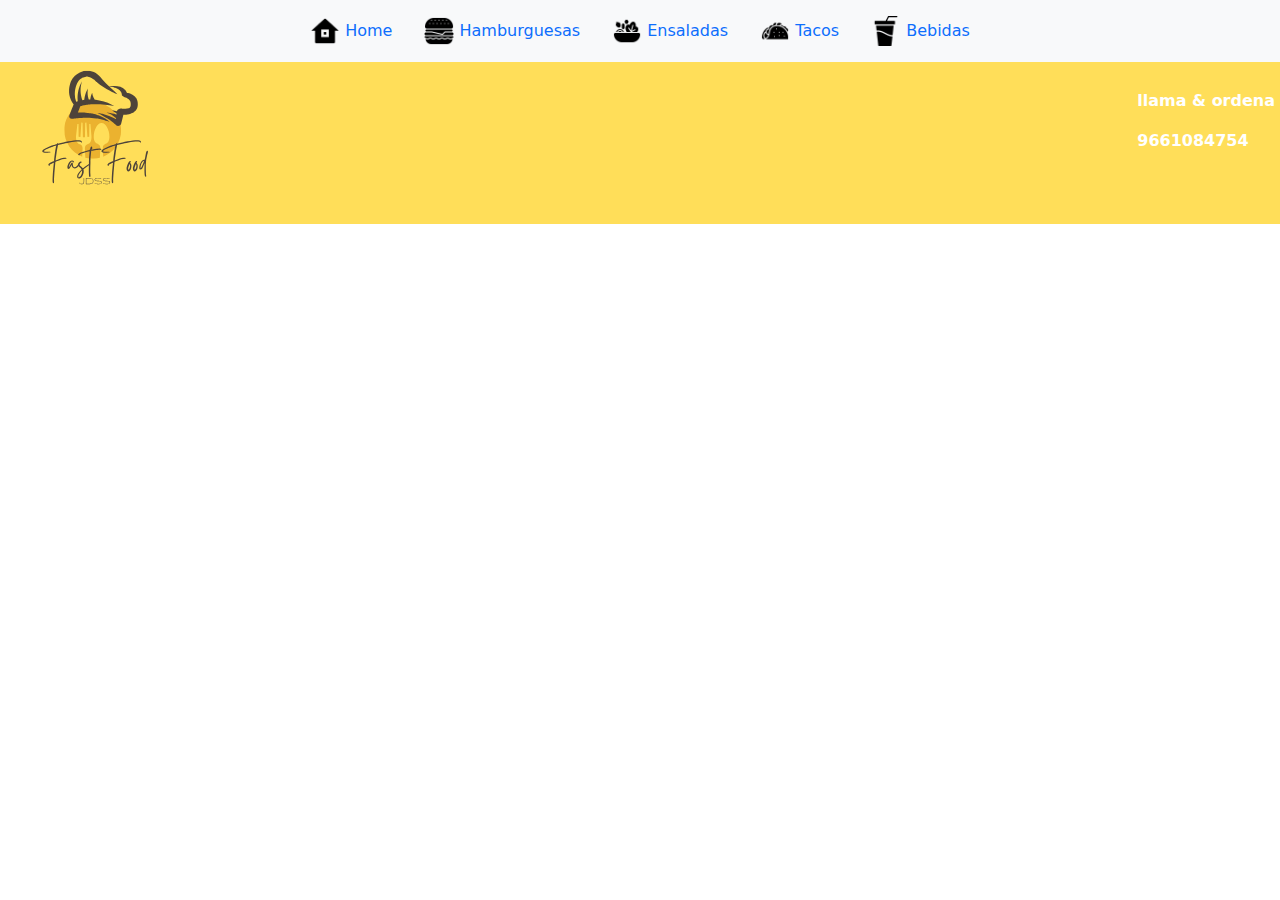
==== menu-pizzas.html @ 1e7cd8cb "Terminado" ====
<!DOCTYPE html>
<html>
<head>
    <title>Restaurante</title>
    <link rel="stylesheet" href="https://cdnjs.cloudflare.com/ajax/libs/font-awesome/6.5.1/css/all.min.css" integrity="sha512-DTOQO9RWCH3ppGqcWaEA1BIZOC6xxalwEsw9c2QQeAIftl+Vegovlnee1c9QX4TctnWMn13TZye+giMm8e2LwA==" crossorigin="anonymous" referrerpolicy="no-referrer" />
    <link rel="stylesheet" href="https://cdn.jsdelivr.net/npm/bootstrap@5.3.3/dist/css/bootstrap.min.css">
    <link rel="stylesheet" href="css/estilo-index.css">
</head>
<body>
    <script src="https://code.jquery.com/jquery-3.5.1.slim.min.js"></script>
    <script src="https://cdn.jsdelivr.net/npm/bootstrap@5.3.3/dist/js/bootstrap.bundle.min.js"></script>
    <header class="header">
        <img class="logo" src="img/logo-restaurante.svg" alt="Logo del restaurante">
        <div class="contacto">
            <p>llama & ordena</p>
            <p>9661084754</p>
        </div>
        <!-- Barra de navegación normal para pantallas grandes -->
        <nav class="navbar bg-body-tertiary fixed-top d-none d-lg-block">
            <ul class="nav">
                <li class="nav-item">
                    <a class="nav-link active" href="index.html" title="Menu de Pizzas">
                        <img class="icono" src="iconos/home.png" alt="Icono de pizza">
                        Home
                    </a>
                </li>
                <li class="nav-item">
                    <a class="nav-link active" href="menu-hamburguesas.html" title="Menu de Hamburguesas">
                        <img class="icono" src="iconos/burguer.png" alt="Icono de hamburguesa">
                        Hamburguesas
                    </a>
                </li>
                <li class="nav-item">
                    <a class="nav-link active" href="menu-ensaladas.html" title="Menu de Ensaladas">
                        <img class="icono" src="iconos/ensalada.png" alt="Icono de Ensalada">
                        Ensaladas
                    </a>
                </li>
                <li class="nav-item">
                    <a class="nav-link active" href="menu-tacos.html" title="Menu de Tacos">
                        <img class="icono" src="iconos/taco.png" alt="Icono de taco">
                        Tacos
                    </a>
                </li>
                <li class="nav-item">
                    <a class="nav-link active" href="menu-bebidas.html" title="Menu de Bebidas">
                        <img class="icono" src="iconos/bebida.png" alt="Icono de bebida">
                        Bebidas
                    </a>
                </li>
            </ul>
        </nav>
        <!-- Barra de navegación Offcanvas para pantallas pequeñas -->
        <nav class="navbar bg-body-tertiary fixed-top d-lg-none">
            <div class="container-fluid">
                <a class="navbar-brand fs-3" href="#">Fats food</a>
                <button class="navbar-toggler" type="button" data-bs-toggle="offcanvas" data-bs-target="#offcanvasNavbar" aria-controls="offcanvasNavbar" aria-label="Toggle navigation">
                  <span class="navbar-toggler-icon"></span>
                </button>
                <div class="offcanvas offcanvas-end" tabindex="-1" id="offcanvasNavbar" aria-labelledby="offcanvasNavbarLabel">
                  <div class="offcanvas-header">
                    <h5 class="offcanvas-title" id="offcanvasNavbarLabel">Menu</h5>
                    <button type="button" class="btn-close" data-bs-dismiss="offcanvas" aria-label="Close"></button>
                  </div>
                    <div class="offcanvas-body">
                        <ul class="navbar-nav justify-content-end flex-grow-1 pe-3 fs-5">
                            <li class="nav-item">
                                <a class="nav-link active" aria-current="page" href="#">Home</a>
                            </li>
                            <li class="nav-item">
                                <a class="nav-link" href="menu-pizzas.html">Pizzas</a>
                            </li>
                            <li class="nav-item">
                                <a class="nav-link" href="menu-hamburguesas.html">Hamburguesas</a>
                            </li>
                            <li class="nav-item">
                                <a class="nav-link" href="menu-ensaladas.html">Ensaladas</a>
                            </li>
                            <li class="nav-item">
                                <a class="nav-link" href="menu-tacos.html">Tacos</a>
                            </li>
                            <li class="nav-item">
                                <a class="nav-link" href="menu-bebidas.html">Bebidas</a>
                            </li>
                        </ul>
                    </div>
                </div>
            </div>
        </nav>
    </header>
---- css/estilo-index.css ----
.icono {
    width: 30px;
    height: 30px;
}
.logo {
    width: 180px;
    height: auto;
}
header {
    padding: 5px;
    display: flex;
    justify-content: space-between;
    align-items: center;
    margin-top: 34px;
}
.header {
    background-color: #FFDE59;
}
header p {
    font-size: 1em;
    font-weight: bold;
    color: #fff;
}
.nav {
    display: flex;
    justify-content: center;
    align-items: center;
}
.menu[role="navigation"] {
    display: flex;
    justify-content: center;
    align-items: center;
}
.card2 {
    position: relative;
}.btn-primary2 {
    position: absolute;
    top: 88%;
    left: 50%;
    transform: translate(-50%, -50%);
    background-color: transparent;
    color: crimson;
    border-color: #FFD51E;
    transition: background-color 0.3s ease;
    background-color: #FFD51E;
}
.btn-primary2:hover {
    background-color:  #FFDE59;
    color: crimson;
}
.card1 {
    position: relative;
}
.btn-primary1 {
    position: absolute;
    top: 92%;
    left: 50%;
    transform: translate(-50%, -50%);
    background-color: transparent;
    color: crimson;
    border-color: #FFD51E;
    transition: background-color 0.3s ease;
    background-color: #FFD51E;
}
.btn-primary1:hover {
    background-color:  #FFDE59;
    color: crimson;
}
.card3 {
    position: relative;
}
.btn-primary3 {
    position: absolute;
    top: 90%;
    left: 50%;
    transform: translate(-50%, -50%);
    background-color: transparent;
    color: crimson;
    border-color: #FFD51E;
    transition: background-color 0.3s ease;
    background-color: #FFD51E;
}
.btn-primary3:hover {
    background-color:  #FFDE59;
    color: crimson;
}
.card-img-top {
    transition: transform 0.3s ease;
}

.card-img-top:hover {
    transform: scale(1.1);
}
@media (max-width: 992px) {
    .navbar-brand {
        font-size: 2rem;
    }
    .navbar-nav {
        font-size: 1.5rem;
    }
}
.menu{
    margin-bottom: 30px;
}
.btn-circle {
    border-radius: 50%;
    width: 10px;
    height: 10px;
    padding: 10px;
}
.btn-xl {
    width: 40px;
    height: 40px;
    padding: 10px;
}
.img-small {
    width: 200px;
    height: auto;
}
.social {
    display: grid;
    position: relative;
    place-items: center;
    width: 4rem;
    height: 4rem;
    overflow: hidden;
    border: 3px solid #ddd;
    border-radius: 50%;
    background-color: #ddd;
    cursor: pointer;
    margin: 0.5rem;
    background-size: cover;
    background-position: center;
    transition: transform 0.7s ease;
}

.instagram {
    background-image: url(../img/instagram.svg);
}

.facebook {
    background-image: url(../img/facebook.svg);
}

.social:hover {
    transform: rotateY(720deg);
}
.container2 {
    display: flex;
    flex-direction: column;
    align-items: center;
    justify-content: flex-start;
    background-color: #FFDE59;
    position: relative; 
    width: 80%; 
    height: 50vh; 
    margin: auto; 
    padding: 20px; /* Añadi un padding al contenedor */
    box-sizing: border-box; /* Incluye el padding en el tamaño del contenedor */
}

.container2 .nombre {
    margin-bottom: 20px; /* Añadi un margen debajo del nombre del restaurante */
}

.container2 .info {
    margin-bottom: 20px; /* Añadi un margen debajo de la información del restaurante */
}

.container2 .info p {
    margin-bottom: 10px; /* Añadi un margen debajo de cada línea de información */
}

.container2 .info button {
    background-color: #301613; 
    color: white; 
    padding: 10px 20px; 
    border: none; 
    cursor: pointer; 
}

.container2 .info button:hover {
    background-color: #9DC135; /* Cambia el color de fondo del botón cuando el mouse pasa por encima */
}

.social {
    margin-top: auto;
}
.footer {
    display: flex;
    justify-content: space-between;
    background-color: #FFDE59;
    position: fixed;
    bottom: 0;
    width: 100%;
}

.footer .section {
    flex: 1;
}
.footer .section {
    flex: 1;
    padding: 24px; 
    border-right: 1px solid white;
    box-sizing: border-box; /* Incluye el padding y el borde en el tamaño del elemento */
}

.footer .section.right {
    border-right: none;
}

.footer .section.left {
    display: flex;
    align-items: center;
    justify-content: center;
}
.footer .section i {
    color: black; /* Establece el color de todos los iconos a negro */
}

.footer .section.left i {
    font-size: 3em; 
    transition: all 0.6s ease; 
}

.footer .section.left i:hover {
    transform: rotate(20deg); 
    cursor: pointer; 
}

.footer .section.center form {
    display: flex;
    align-items: center;
    justify-content: center;
}

.footer .section.center button {
    background: none;
    border: none;
}

.footer .section.center i {
    font-size: 3em; 
    transition: all 0.6s ease; 
}

.footer .section.center i:hover {
    transform: rotate(20deg); 
    cursor: pointer; 
}
.footer .section.right {
    display: flex;
    align-items: center;
    justify-content: center;
}

.footer .section.right i {
    font-size: 3em; 
    transition: all 0.6s ease; 
}

.footer .section.right i:hover {
    transform: rotate(20deg); 
    cursor: pointer; 
}
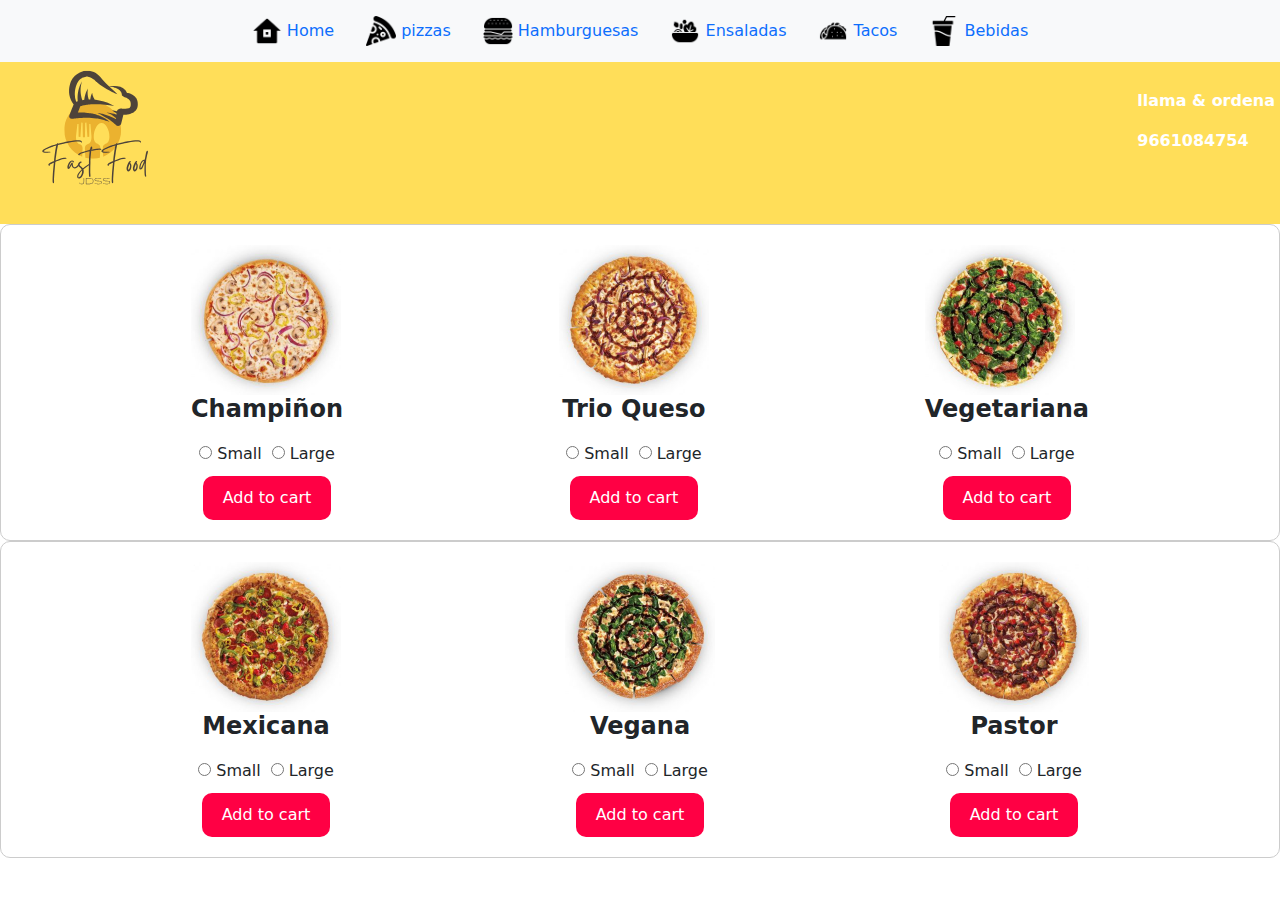
==== commit 34c2cc24: "Practica Terminada" ====
--- a/menu-pizzas.html
+++ b/menu-pizzas.html
@@ -22,6 +22,12 @@
                     <a class="nav-link active" href="index.html" title="Menu de Pizzas">
                         <img class="icono" src="iconos/home.png" alt="Icono de pizza">
                         Home
+                    </a>
+                </li>
+                <li class="nav-item">
+                    <a class="nav-link active" href="menu-pizzas.html" title="Menu de Pizzas">
+                        <img class="icono" src="iconos/pizza.png" alt="Icono de pizza">
+                        pizzas
                     </a>
                 </li>
                 <li class="nav-item">
@@ -65,7 +71,7 @@
                     <div class="offcanvas-body">
                         <ul class="navbar-nav justify-content-end flex-grow-1 pe-3 fs-5">
                             <li class="nav-item">
-                                <a class="nav-link active" aria-current="page" href="#">Home</a>
+                                <a class="nav-link active" aria-current="page" href="index.html">Home</a>
                             </li>
                             <li class="nav-item">
                                 <a class="nav-link" href="menu-pizzas.html">Pizzas</a>
@@ -88,3 +94,105 @@
             </div>
         </nav>
     </header>
+    <div class="product-container">
+        <div class="product">
+            <img src="img/champinon.jpg" alt="Pepperoni Pizza" class="product-image">
+            <div class="product-info">
+                <h3 class="product-title">Champiñon</h3>
+                <div class="pack-size">
+                    <label>
+                        <input type="radio" name="pack-size" value="small"> Small
+                    </label>
+                    <label>
+                        <input type="radio" name="pack-size" value="large"> Large
+                    </label>
+                </div>
+                <button class="add-to-cart-button">Add to cart</button>
+            </div>
+        </div>
+
+        <div class="product">
+            <img src="img/trio queso.jpg" alt="Product 2" class="product-image">
+            <div class="product-info">
+                <h3 class="product-title">Trio Queso</h3>
+                <div class="pack-size">
+                    <label>
+                        <input type="radio" name="pack-size2" value="small"> Small
+                    </label>
+                    <label>
+                        <input type="radio" name="pack-size2" value="large"> Large
+                    </label>
+                </div>
+                <button class="add-to-cart-button">Add to cart</button>
+            </div>
+        </div>
+
+        <div class="product">
+            <img src="img/vegetariana.jpg" alt="Product 3" class="product-image">
+            <div class="product-info">
+                <h3 class="product-title">Vegetariana</h3>
+                <div class="pack-size">
+                    <label>
+                        <input type="radio" name="pack-size3" value="small"> Small
+                    </label>
+                    <label>
+                        <input type="radio" name="pack-size3" value="large"> Large
+                    </label>
+                </div>
+                <button class="add-to-cart-button">Add to cart</button>
+            </div>
+        </div>
+    </div>
+    
+    <div class="product-container">
+        <div class="product">
+            <img src="img/mexicana.jpg" alt="Pepperoni Pizza" class="product-image">
+            <div class="product-info">
+                <h3 class="product-title">Mexicana</h3>
+                <div class="pack-size">
+                    <label>
+                        <input type="radio" name="pack-size" value="small"> Small
+                    </label>
+                    <label>
+                        <input type="radio" name="pack-size" value="large"> Large
+                    </label>
+                </div>
+                <button class="add-to-cart-button">Add to cart</button>
+            </div>
+        </div>
+
+        <div class="product">
+            <img src="img/Vegana.jpg" alt="Product 2" class="product-image">
+            <div class="product-info">
+                <h3 class="product-title">Vegana</h3>
+                <div class="pack-size">
+                    <label>
+                        <input type="radio" name="pack-size2" value="small"> Small
+                    </label>
+                    <label>
+                        <input type="radio" name="pack-size2" value="large"> Large
+                    </label>
+                </div>
+                <button class="add-to-cart-button">Add to cart</button>
+            </div>
+        </div>
+
+        <div class="product">
+            <img src="img/pastor.jpg" alt="Product 3" class="product-image">
+            <div class="product-info">
+                <h3 class="product-title">Pastor</h3>
+                <div class="pack-size">
+                    <label>
+                        <input type="radio" name="pack-size3" value="small"> Small
+                    </label>
+                    <label>
+                        <input type="radio" name="pack-size3" value="large"> Large
+                    </label>
+                </div>
+                <button class="add-to-cart-button">Add to cart</button>
+            </div>
+        </div>
+    </div>
+      <script src="Java/scripts-menu-pizza.js"></script>
+</body>
+</html>    --- a/css/estilo-index.css
+++ b/css/estilo-index.css
@@ -263,3 +263,144 @@
     transform: rotate(20deg); 
     cursor: pointer; 
 }
+
+/*---------------------------------------------------------------------------------- */
+/* Estilo de la pagina menu peperoni */
+.product-container {
+    display: flex;
+    flex-direction: row;
+    justify-content: space-between;
+    align-items: flex-start;
+    gap: 20px;
+    border: 1px solid #ccc;
+    padding: 20px;
+    border-radius: 10px;
+}
+.product:first-child {
+    margin-left: 170px;
+}
+
+.product:last-child {
+    margin-right: 170px;
+}
+  
+.product-image {
+    width: 150px;
+    height: 150px;
+    object-fit: cover;
+    border-radius: 10px;
+    transition: transform 0.3s ease-in-out;
+}
+  
+.product-info {
+    display: flex;
+    flex-direction: column;
+    align-items: center;
+    gap: 10px;
+}
+  
+.product-title {
+    font-size: 24px;
+    font-weight: bold;
+}
+  
+.pack-size {
+    display: flex;
+    align-items: center;
+    gap: 10px;
+}
+  
+.add-to-cart-button {
+    background-color: #f04;
+    color: #fff;
+    border: none;
+    border-radius: 10px;
+    padding: 10px 20px;
+    cursor: pointer;
+}
+  
+.large {
+    transform: scale(1.2);
+    transition: transform 0.3s ease-in-out;
+}
+.moved-down {
+    margin-top: 20px;
+    transition: margin-top 0.3s ease-in-out;
+}
+.img {
+    width: 100%;
+    height: auto;
+    object-fit: cover;
+}@media (max-width: 768px) {
+    .product-container {
+        flex-direction: column;
+    }
+}
+
+/*------------------------------------------------------------------*/
+
+
+.menu-item-wrapper {
+    display: flex;
+    flex-direction: column;
+    align-items: center;
+    width: 30%;
+    margin: auto;
+}
+
+.menu-item {
+    width: 100%;
+}
+
+.menu-item-image {
+    width: 100%;
+    height: auto;
+}
+
+.menu-item-details {
+    display: flex;
+    flex-direction: column;
+    align-items: center;
+    gap: 10px;
+}
+
+.menu-item-title {
+    font-size: 24px;
+    font-weight: bold;
+}
+
+.add-to-cart-btn {
+    background-color: #f04;
+    color: #fff;
+    border: none;
+    border-radius: 10px;
+    padding: 10px 20px;
+    cursor: pointer;
+}
+.taco-specialty {
+    list-style-type: none;
+    padding: 0;
+    margin: 0;
+    display: flex;
+    flex-direction: column;
+    gap: 10px;
+    width: 100%;
+}
+
+.taco-specialty label {
+    display: block;
+    padding: 10px;
+    background-color: #f0f0f0;
+    border: 1px solid #ccc;
+    border-radius: 5px;
+    transition: background-color 0.3s ease;
+}
+
+.taco-specialty label:hover {
+    background-color: #e0e0e0;
+}
+
+.taco-specialty input[type="radio"] {
+    margin-right: 10px;
+}
+
